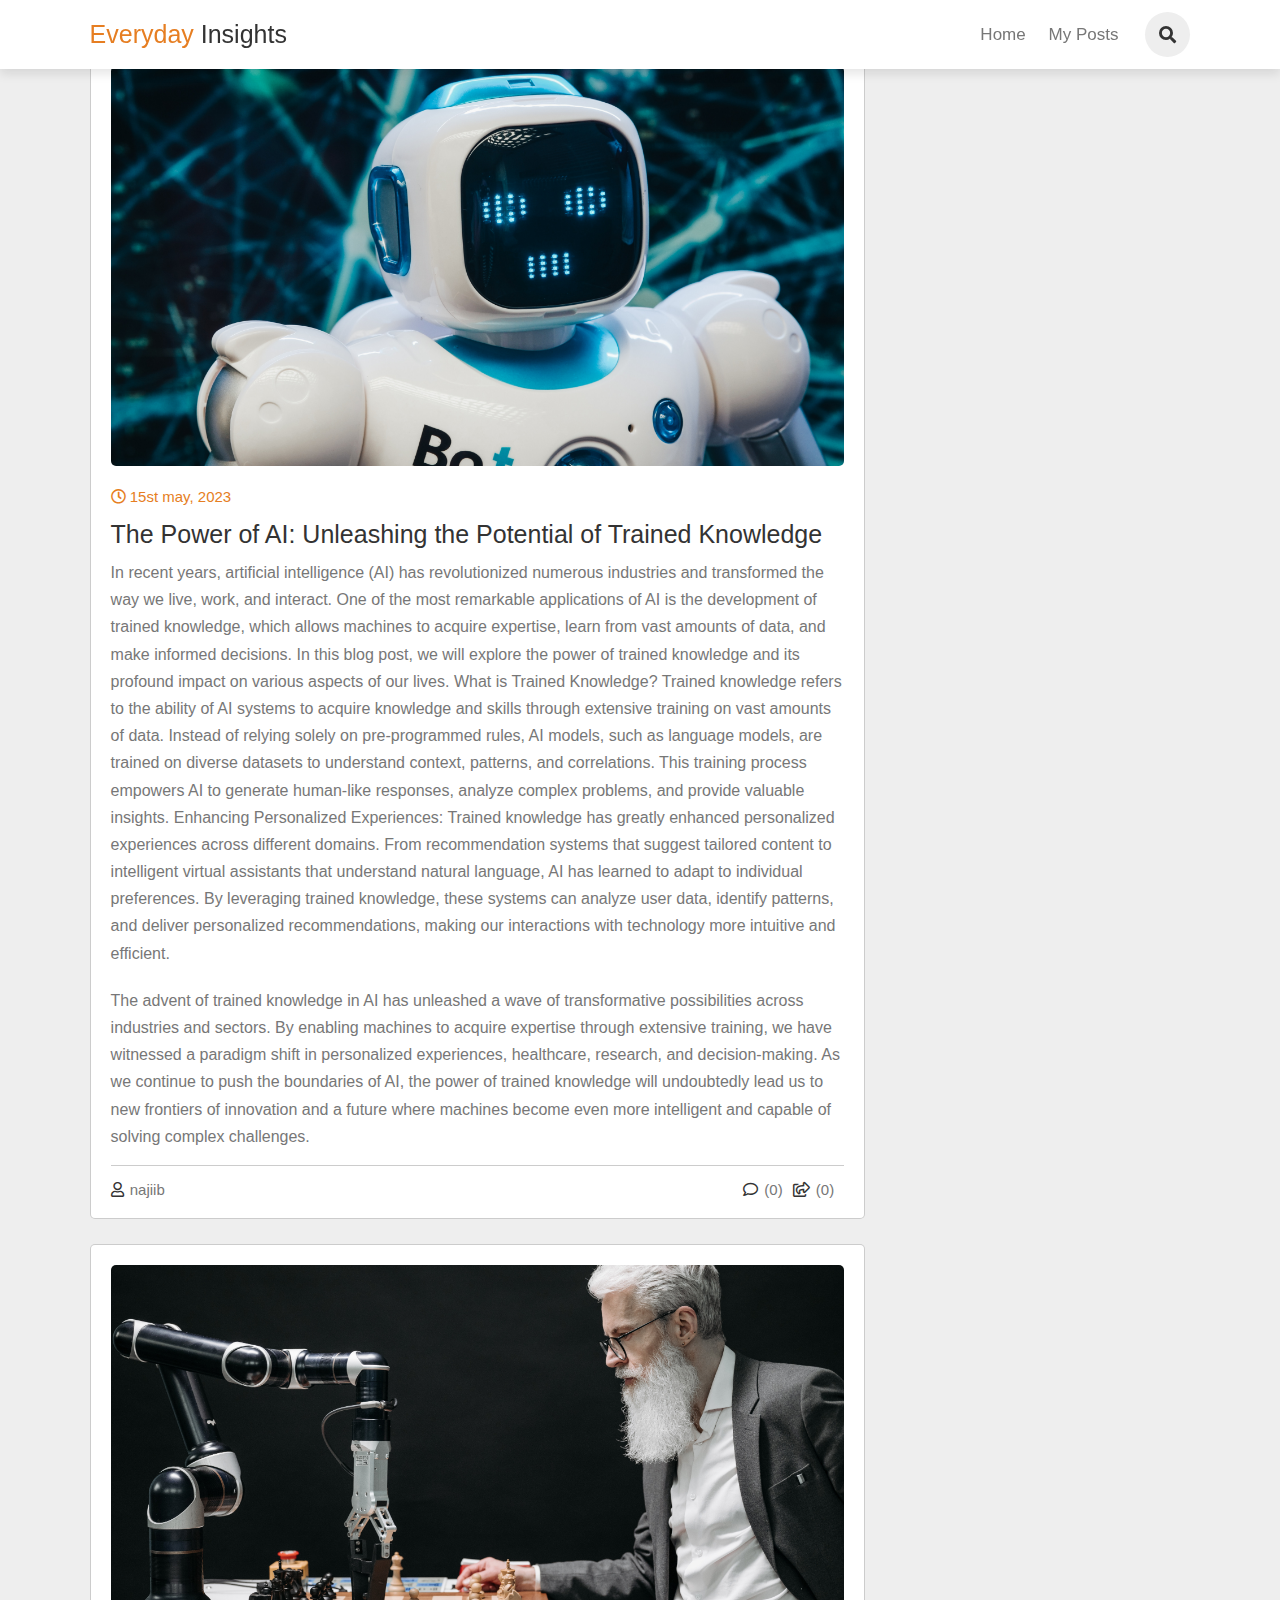
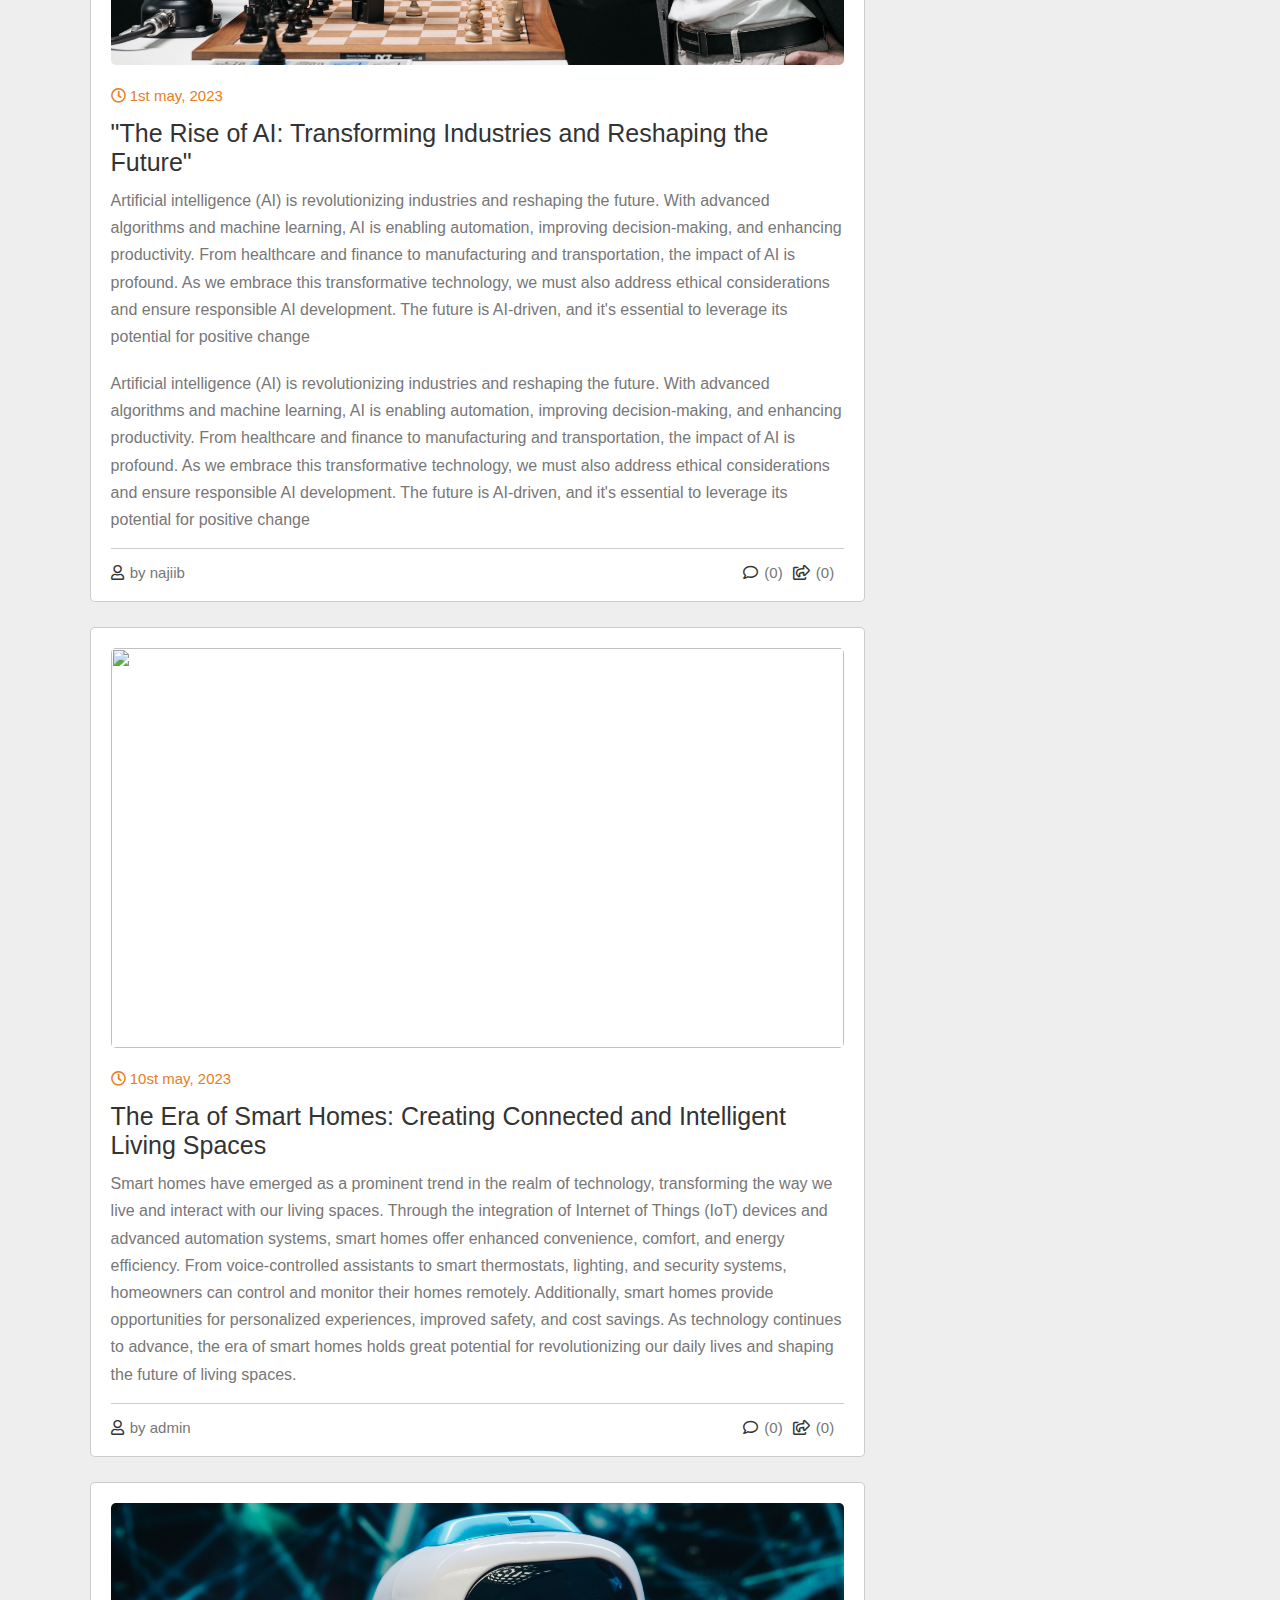
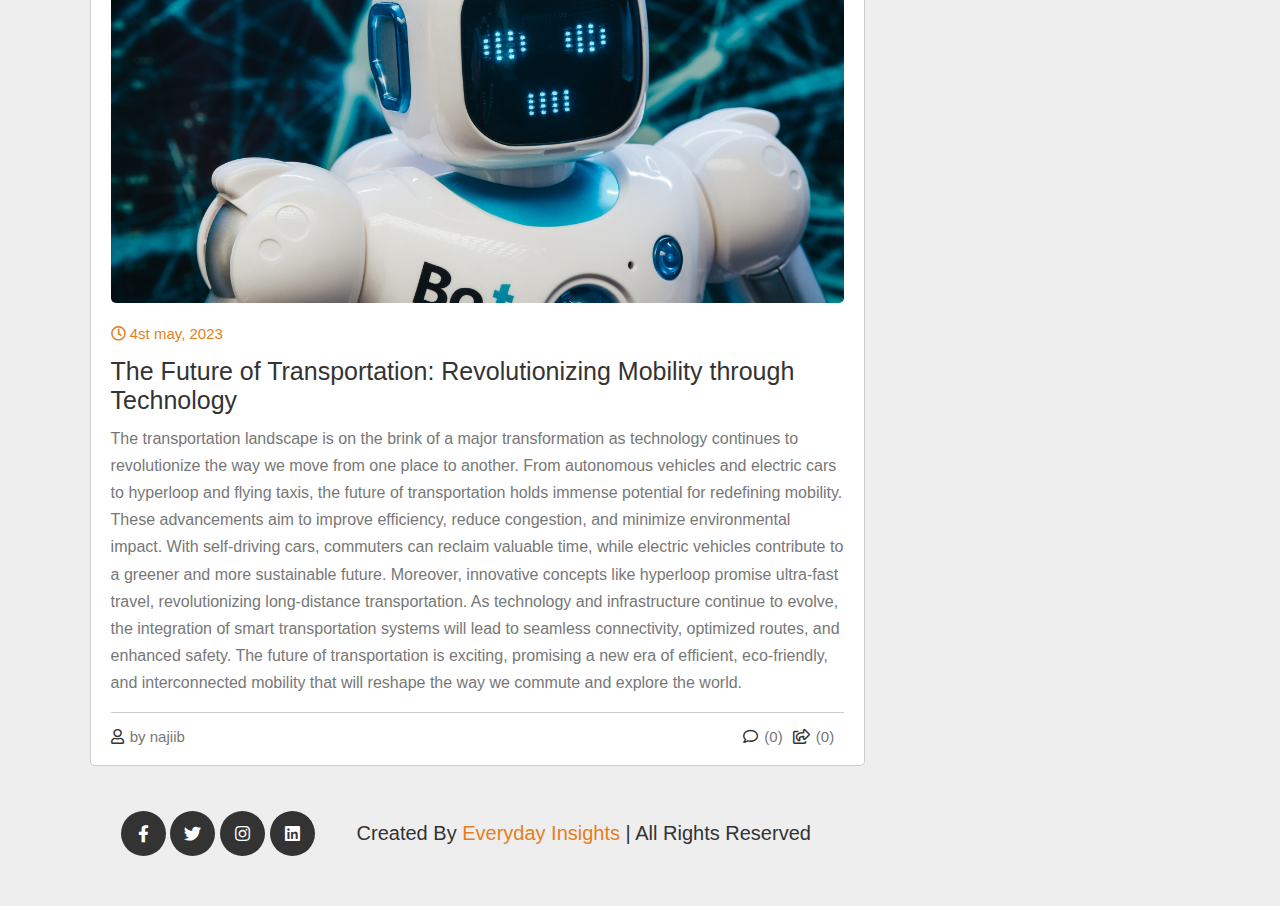
==== blog.html @ edc1b6c0 "updating" ====
<!DOCTYPE html>
<html lang="en">
<head>
    <meta charset="UTF-8">
    <meta http-equiv="X-UA-Compatible" content="IE=edge">
    <meta name="viewport" content="width=
    , initial-scale=1.0">
    <title>my bosts</title>
</head>
<link rel="stylesheet" href="https://cdnjs.cloudflare.com/ajax/libs/font-awesome/5.15.3/css/all.min.css">

<!-- custom css file link  -->
<link rel="stylesheet" href="css/style.css">
<body>
    <header class="header">

        <a href="./index.html" class="logo"><span>Everyday</span> Insights</a>
    
        <nav class="navbar">
            <a href="./index.html">home</a>
            <a href="./blog.html">my posts</a>
        </nav>
    
        <div class="icons">
            <i class="fas fa-bars" id="menu-bars"></i>
            <i class="fas fa-search" id="search-icon"></i>
        </div>
    
        <form action="" class="search-form">
            <input type="search" name="" placeholder="search here..." id="search-box">
            <label for="search-box" class="fas fa-search"></label>
        </form>
    
    </header>
    <section class="container" id="posts">

        <div class="posts-container">
    
            <div class="post">
                <img src="./images/pexels-kindel-media-8566472.jpg" alt="" class="image">
                <div class="date">
                    <i class="far fa-clock"></i>
                    <span>15st may, 2023</span>
                </div>
                <h3 class="title">The Power of AI: Unleashing the Potential of Trained Knowledge</h3>
                <p class="text">In recent years, artificial intelligence (AI) has revolutionized numerous industries and transformed the way we live, work, and interact. One of the most remarkable applications of AI is the development of trained knowledge, which allows machines to acquire expertise, learn from vast amounts of data, and make informed decisions. In this blog post, we will explore the power of trained knowledge and its profound impact on various aspects of our lives.

                    What is Trained Knowledge?
                    Trained knowledge refers to the ability of AI systems to acquire knowledge and skills through extensive training on vast amounts of data. Instead of relying solely on pre-programmed rules, AI models, such as language models, are trained on diverse datasets to understand context, patterns, and correlations. This training process empowers AI to generate human-like responses, analyze complex problems, and provide valuable insights.
                    
                    Enhancing Personalized Experiences:
                    Trained knowledge has greatly enhanced personalized experiences across different domains. From recommendation systems that suggest tailored content to intelligent virtual assistants that understand natural language, AI has learned to adapt to individual preferences. By leveraging trained knowledge, these systems can analyze user data, identify patterns, and deliver personalized recommendations, making our interactions with technology more intuitive and efficient.
                    </p>
                <p class="text">The advent of trained knowledge in AI has unleashed a wave of transformative possibilities across industries and sectors. By enabling machines to acquire expertise through extensive training, we have witnessed a paradigm shift in personalized experiences, healthcare, research, and decision-making. As we continue to push the boundaries of AI, the power of trained knowledge will undoubtedly lead us to new frontiers of innovation and a future where machines become even more intelligent and capable of solving complex challenges.</p>
                <div class="links">
                    <a href="#" class="user">
                        <i class="far fa-user"></i>
                        <span> najiib</span>
                    </a>
                    <a href="#" class="icon">
                        <i class="far fa-comment"></i>
                        <span>(0)</span>
                    </a>
                    <a href="#" class="icon">
                        <i class="far fa-share-square"></i>
                        <span>(0)</span>
                    </a>
                </div>
            </div>
    
            <div class="post">
                <img src="./images/pexels-pavel-danilyuk-8438922.jpg" alt="" class="image">
                <div class="date">
                    <i class="far fa-clock"></i>
                    <span>1st may, 2023</span>
                </div>
                <h3 class="title"> "The Rise of AI: Transforming Industries and Reshaping the Future"</h3>
                <p class="text">Artificial intelligence (AI) is revolutionizing industries and reshaping the future. With advanced algorithms and machine learning, AI is enabling automation, improving decision-making, and enhancing productivity. From healthcare and finance to manufacturing and transportation, the impact of AI is profound. As we embrace this transformative technology, we must also address ethical considerations and ensure responsible AI development. The future is AI-driven, and it's essential to leverage its potential for positive change</p>
                <p class="text">Artificial intelligence (AI) is revolutionizing industries and reshaping the future. With advanced algorithms and machine learning, AI is enabling automation, improving decision-making, and enhancing productivity. From healthcare and finance to manufacturing and transportation, the impact of AI is profound. As we embrace this transformative technology, we must also address ethical considerations and ensure responsible AI development. The future is AI-driven, and it's essential to leverage its potential for positive change</p>
                <div class="links">
                    <a href="#" class="user">
                        <i class="far fa-user"></i>
                        <span>by najiib</span>
                    </a>
                    <a href="#" class="icon">
                        <i class="far fa-comment"></i>
                        <span>(0)</span>
                    </a>
                    <a href="#" class="icon">
                        <i class="far fa-share-square"></i>
                        <span>(0)</span>
                    </a>
                </div>
            </div>
    
            <div class="post">
                <img src="./images/digital-tablet-screen-with-smart-home-controller-wooden-table.jpg" alt="" class="image">
                <div class="date">
                    <i class="far fa-clock"></i>
                    <span>10st may, 2023</span>
                </div>
                <h3 class="title">The Era of Smart Homes: Creating Connected and Intelligent Living Spaces</h3>
                <p class="text">Smart homes have emerged as a prominent trend in the realm of technology, transforming the way we live and interact with our living spaces. Through the integration of Internet of Things (IoT) devices and advanced automation systems, smart homes offer enhanced convenience, comfort, and energy efficiency. From voice-controlled assistants to smart thermostats, lighting, and security systems, homeowners can control and monitor their homes remotely. Additionally, smart homes provide opportunities for personalized experiences, improved safety, and cost savings. As technology continues to advance, the era of smart homes holds great potential for revolutionizing our daily lives and shaping the future of living spaces.</p>
                <div class="links">
                    <a href="#" class="user">
                        <i class="far fa-user"></i>
                        <span>by admin</span>
                    </a>
                    <a href="#" class="icon">
                        <i class="far fa-comment"></i>
                        <span>(0)</span>
                    </a>
                    <a href="#" class="icon">
                        <i class="far fa-share-square"></i>
                        <span>(0)</span>
                    </a>
                </div>
            </div>
            <div class="post">
                <img src="./images/pexels-kindel-media-8566472.jpg" alt="" class="image">
                <div class="date">
                    <i class="far fa-clock"></i>
                    <span>4st may, 2023</span>
                </div>
                <h3 class="title">The Future of Transportation: Revolutionizing Mobility through Technology</h3>
                <p class="text">The transportation landscape is on the brink of a major transformation as technology continues to revolutionize the way we move from one place to another. From autonomous vehicles and electric cars to hyperloop and flying taxis, the future of transportation holds immense potential for redefining mobility. These advancements aim to improve efficiency, reduce congestion, and minimize environmental impact. With self-driving cars, commuters can reclaim valuable time, while electric vehicles contribute to a greener and more sustainable future. Moreover, innovative concepts like hyperloop promise ultra-fast travel, revolutionizing long-distance transportation. As technology and infrastructure continue to evolve, the integration of smart transportation systems will lead to seamless connectivity, optimized routes, and enhanced safety. The future of transportation is exciting, promising a new era of efficient, eco-friendly, and interconnected mobility that will reshape the way we commute and explore the world.</p>
                <div class="links">
                    <a href="#" class="user">
                        <i class="far fa-user"></i>
                        <span>by najiib</span>
                    </a>
                    <a href="#" class="icon">
                        <i class="far fa-comment"></i>
                        <span>(0)</span>
                    </a>
                    <a href="#" class="icon">
                        <i class="far fa-share-square"></i>
                        <span>(0)</span>
                    </a>
                </div>
            </div>
            <section class="footer">

                <div class="follow">
                    <a href="#" class="fab fa-facebook-f"></a>
                    <a href="#" class="fab fa-twitter"></a>
                    <a href="#" class="fab fa-instagram"></a>
                    <a href="#" class="fab fa-linkedin"></a>
                </div>
            
                <div class="credit">created by <span>Everyday Insights</span> | all rights reserved</div>
            
            </section>
    
        </div>
        
</body>
</html>
---- css/style.css ----
:root{
    --orange:#e67e22;
    --black:#333;
    --light-color:#777;
    --border:.1rem solid rgba(0,0,0,.2);
    --box-shadow:0 .5rem 1rem rgba(0,0,0,.1);
}

*{
    margin:0; padding:0;
    box-sizing: border-box;
    outline: none; border:none;
    text-decoration: none;
    font-family: Verdana, Geneva, Tahoma, sans-serif;
    font-weight: lighter;
}

html{
    font-size: 62.5%;
    overflow-x: hidden;
    scroll-behavior: smooth;
    scroll-padding-top: 6rem;
}

section{
    padding:2rem 7%;
}

.btn{
    margin-top: 1rem;
    display: inline-block;
    background:var(--black);
    color:#fff;
    border-radius: .5rem;
    padding:.9rem 3rem;
    cursor: pointer;
    font-size: 1.7rem;
}

.btn:hover{
    background:var(--orange);
}

.header{
    position: fixed;
    top:0; left:0; right:0;
    z-index: 1000;
    background: #fff;
    box-shadow: var(--box-shadow);
    display: flex;
    align-items: center;
    padding:1.2rem 7%;
}

.header .logo{
    color:var(--black);
    font-size: 2.5rem;
    margin-right: auto;
}

.header .logo span{
    color:var(--orange);
}

.header .navbar a{
    color:var(--light-color);
    margin-right: 2rem;
    font-size: 1.7rem;
    text-transform: capitalize;
}

.header .navbar a:hover{
    color:var(--orange);
}

.header .icons i{
    height:4.5rem;
    line-height:4.5rem;
    width:4.5rem;
    text-align: center;
    color:var(--black);
    background:#eee;
    border-radius: 50%;
    margin-left: .7rem;
    font-size: 1.7rem;
    cursor: pointer;
}

.header .icons i:hover{
    color:#fff;
    background:var(--orange);
}

.header .search-form{
    position: absolute;
    background:#fff;
    border-radius: .5rem;
    display: flex;
    align-items: center;
    box-shadow: var(--box-shadow);
    top:110%; right:7%;
    height:6rem;
    width:50rem;
    padding:1rem;
    display: none;
}

.header .search-form.active{
    display: flex;
}

.header .search-form #search-box{
    width:100%;
    border:var(--border);
    border-radius: .5rem;
    padding:1rem;
    font-size: 1.7rem;
    color:var(--black);
    height: 100%;
}

.header .search-form label{
    font-size: 2rem;
    padding-left: 1rem;
    padding-right: .5rem;
    cursor: pointer;
    color:var(--black);
}

.header .search-form label:hover{
    color:var(--orange);
}

#menu-bars{
    display: none;
}

.banner{
    min-height: 80vh;
    background:url(../images/banner.png) no-repeat;
    background-size: cover;
    background-position: center;
    display: grid;
    place-items: center;
    padding-top: 8rem;
}

.banner .content{
    text-align: center;
    background:#fff;
    border-radius: .5rem;
    box-shadow: var(--box-shadow);
    padding:3rem;
    max-width: 50rem;
}

.banner .content h3{
    font-size: 4rem;
    color:var(--black);
    text-transform: uppercase;
}

.banner .content p{
    font-size: 1.7rem;
    color:var(--light-color);
    padding:1rem 0;
    line-height: 1.5;
}

.container{
    display: grid;
    grid-template-columns: 2.5fr 1fr;
    gap:1.5rem;
    background:#eee;

}

.container .posts-container .post{
    width:100%;
    padding:2rem;
    background:#fff;
    border:var(--border);
    border-radius: .5rem;
    margin-bottom: 1.5rem;
    margin-top: 2.5rem;
}

.container .posts-container .post .image{
    height: 40rem;
    width:100%;
    border-radius: .5rem;
    object-fit: cover;
}

.container .posts-container .post .date{
    padding-top: 2rem;
    font-size: 1.5rem;
    color:var(--orange);
}

.container .posts-container .post .title{
    padding-top: 1.5rem;
    font-size: 2.5rem;
    color:var(--black);
}

.container .posts-container .post .text{
    color:var(--light-color);
    font-size: 1.6rem;
    line-height: 1.7;
    padding:1rem 0;
}

.container .posts-container .links{
    border-top: var(--border);
    margin-top: .5rem;
    padding-top: 1.5rem;
    display: flex;
    align-items: center;
}

.container .posts-container .links .user{
    margin-right: auto;
}

.container .posts-container .links .icon{
    padding-right: 1rem;
}

.container .posts-container .links a{
    font-size: 1.5rem;
    color:var(--light-color);
}

.container .posts-container .links a i{
    padding-right: .2rem;
    color:var(--black);
}

.container .posts-container .links a:hover{
    color:var(--orange);
}

.container .posts-container .links a:hover i{
    color:var(--orange);
}

.container .sidebar .box{
    border:var(--border);
    border-radius: .5rem;
    overflow:hidden;
    background:#fff;
    margin-bottom: 1.5rem;
}

.container .sidebar .box .title{
    padding:1.5rem;
    font-size: 2rem;
    color:#fff;
    background:var(--black);
    text-transform: capitalize;
}

.container .sidebar .box .about{
    text-align: center;
    padding:1rem 1.5rem;
}

.container .sidebar .box .about img{
    height: 15rem;
    width: 15rem;
    border-radius: 50%;
    object-fit: cover;
    margin:1rem 0;
}

.container .sidebar .box .about h3{
    color:var(--orange);
    font-size: 2rem;
}

.container .sidebar .box .about p{
    color:var(--light-color);
    font-size: 1.5rem;
    line-height: 1.5;
    padding:1rem;
}

.container .sidebar .box .about .follow{
    padding:1rem 0;
}

.container .sidebar .box .about .follow a{
    height: 4rem;
    line-height: 4rem;
    width: 4rem;
    border-radius: 50%;
    background:var(--black);
    color:#fff;
    font-size: 1.7rem;
    margin:0 .1rem;
}

.container .sidebar .box .about .follow a:hover{
    background:var(--orange);
}

.container .sidebar .box .category{
    padding:1rem 1.5rem;
}

.container .sidebar .box .category a{
    padding:.4rem 0;
    font-size: 1.5rem;
    color:var(--black);
    display: flex;
    align-items: center;
    justify-content: space-between;
}

.container .sidebar .box .category a span{
    background:var(--light-color);
    color:#fff;
    border-radius: .5rem;
    padding:.5rem;
}

.container .sidebar .box .category a:hover{
    color:var(--orange);
}

.container .sidebar .box .category a:hover span{
    background-color:var(--orange);
}

.container .sidebar .box .p-post{
    padding:1rem 2rem;
}

.container .sidebar .box .p-post a{
    padding:1rem 0;
    display: block;
}

.container .sidebar .box .p-post a h3{
    color:var(--black);
    font-size: 2rem;
    padding-bottom: 1rem;
}

.container .sidebar .box .p-post a span{
    color:var(--light-color);
    font-size: 1.5rem;
}

.container .sidebar .box .p-post a span i{
    padding-right: .2rem;
}

.container .sidebar .box .p-post a:hover h3{
    color:var(--orange);
}

.container .sidebar .box .tags{
    padding:1rem;
}

.container .sidebar .box .tags a{
    display: inline-block;
    padding:1rem 1.5rem;
    font-size: 1.5rem;
    color:var(--black);
    border-radius: .5rem;
    border:var(--border);
    margin:.5rem;
}

.container .sidebar .box .tags a:hover{
    background:var(--black);
    color:#fff;
}

.contact{
    background:url(../images/contact-bg.jpg) no-repeat;
    background-size: cover;
    background-position: center;
    background-attachment: fixed;
}

.contact form{
    background:#fff;
    box-shadow: var(--box-shadow);
    border-radius: .5rem;
    margin:2rem auto;
    max-width: 70rem;
    padding:2rem;
}

.contact form h3{
    color:var(--black);
    text-align: center;
    padding-bottom: 1.5rem;
    font-size: 3rem;
    text-transform: capitalize;
}

.contact form .inputBox{
    display: flex;
    justify-content: space-between;
    flex-wrap: wrap;
}

.contact form .inputBox input,
.contact form textarea{
    width:100%;
    background:#eee;
    padding:1rem;
    margin:.7rem 0;
    border-radius: .5rem;
    color:var(--black);
    font-size: 1.7rem;
}

.contact form .inputBox input{
    width:49%;
}

.footer{
    display: flex;
    align-items: center;
    justify-content: space-between;
    padding-left: 30px;
}

.footer .credit{
    text-transform: capitalize;
    font-size: 2rem;
    color:var(--black);
    padding: 1rem 0;
}

.footer .credit span{
    color:var(--orange);
}

.footer .follow{
    padding: 1rem 0;
}

.footer .follow a{
    height:4.5rem;
    line-height:4.5rem;
    width:4.5rem;
    border-radius: 50%;
    font-size: 1.7rem;
    background:var(--black);
    color:#fff;
    margin:0 .1rem;
    text-align: center;
}

.footer .follow a:hover{
    background:var(--orange);
}













/* media queries  */

@media (max-width:991px){

    html{
        font-size: 55%;
    }

    .header{
        padding:1.5rem;
    }

    section{
        padding:2rem;
    }    

    .container{
        grid-template-columns: 2fr 1fr;
    }

}

@media (max-width:768px){

    #menu-bars{
        display: inline-block;
    }

    .header .search-form{
        top:100%; left: 0; right: 0;
        border-top: var(--border);
        width: 100%;
        border-radius: 0;
    }

    .header .navbar{
        position: absolute;
        top:100%; left: 0; right: 0;
        border-top: var(--border);
        border-bottom: var(--border);
        background: #fff;        
        display: none;
    }

    .header .navbar.active{
        display: block;
    }

    .header .navbar a{
        display: block;
        background:#f7f7f7;
        padding:1.5rem;
        margin:1.5rem;
        border-radius: .5rem;
        border:var(--border);
    }

    .container{
        grid-template-columns: 1fr;
        gap:0;
    }

    .container .posts-container .post .image{
        height: 30rem;;
    }

    .footer{
        flex-flow: column;
        text-align: center;
    }

}

@media (max-width:450px){

    html{
        font-size: 50%;
    }

    .contact form .inputBox input{
        width:100%;
    }    

}
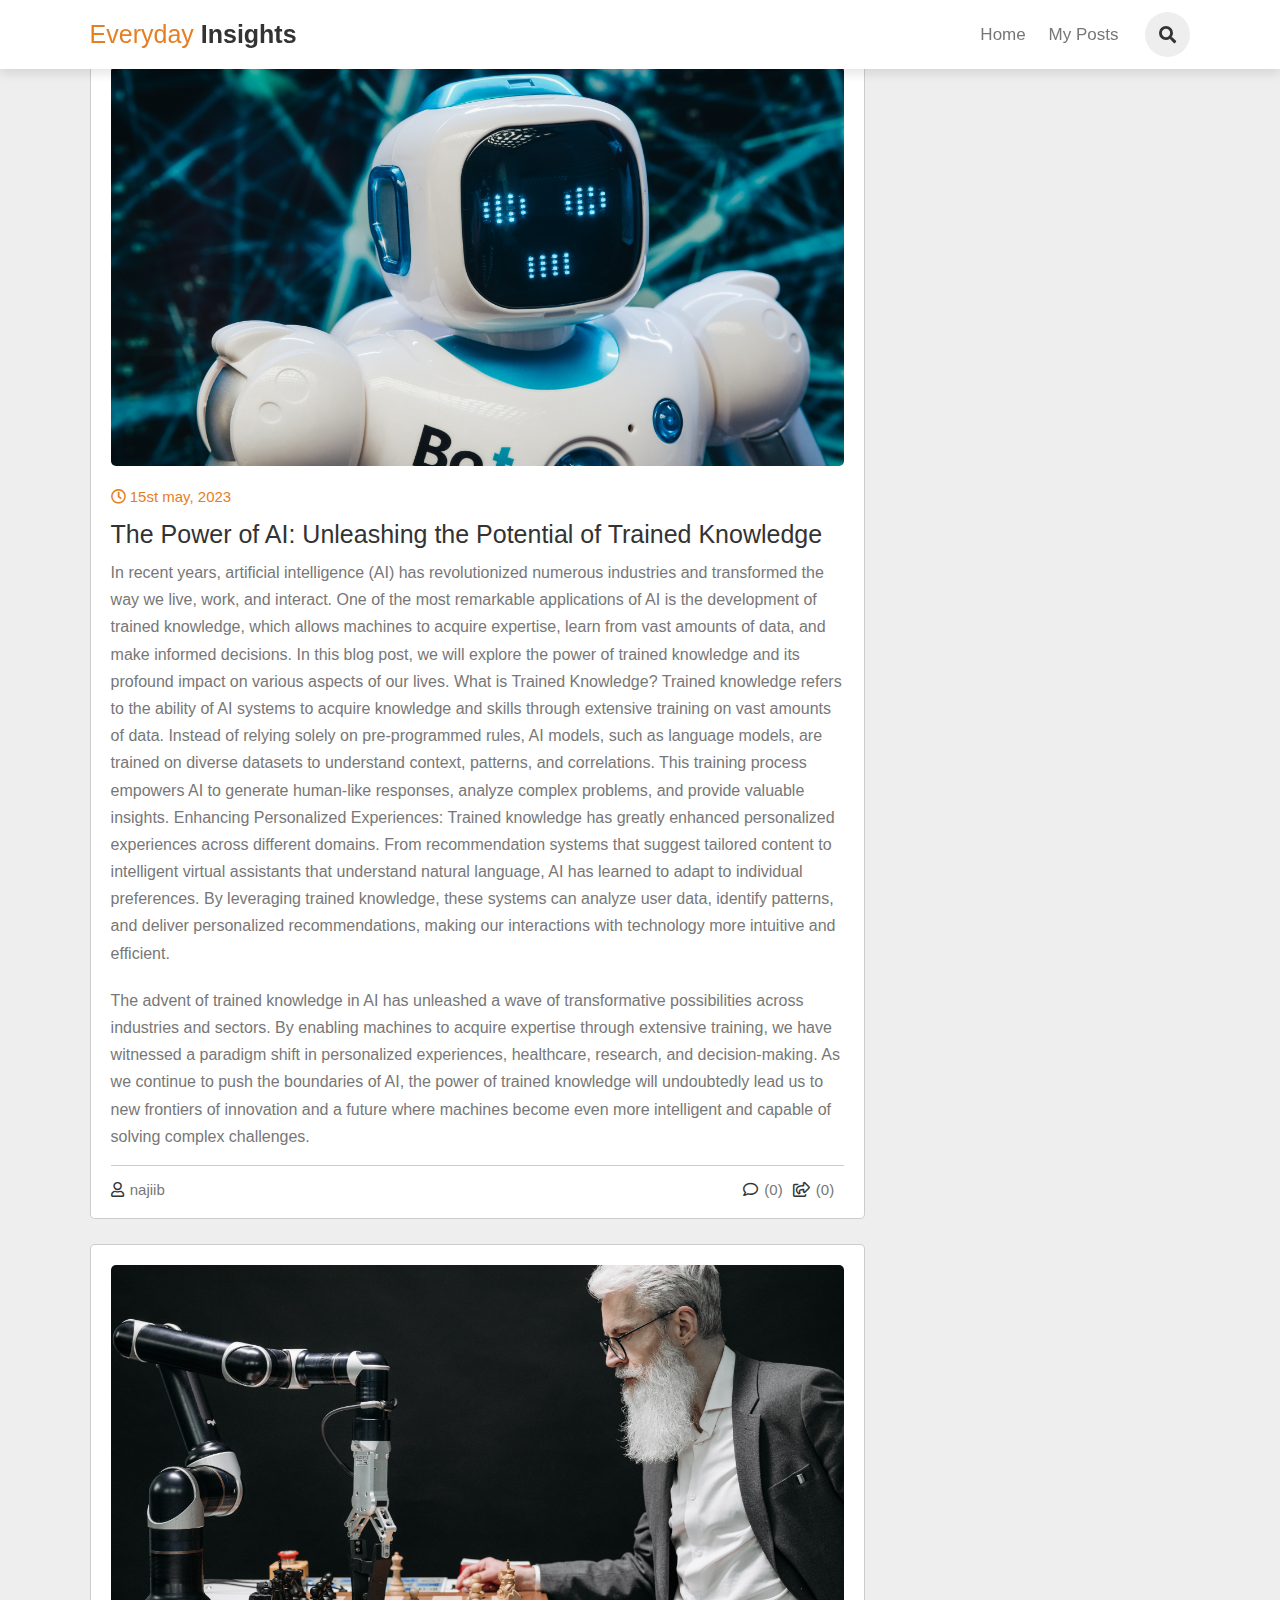
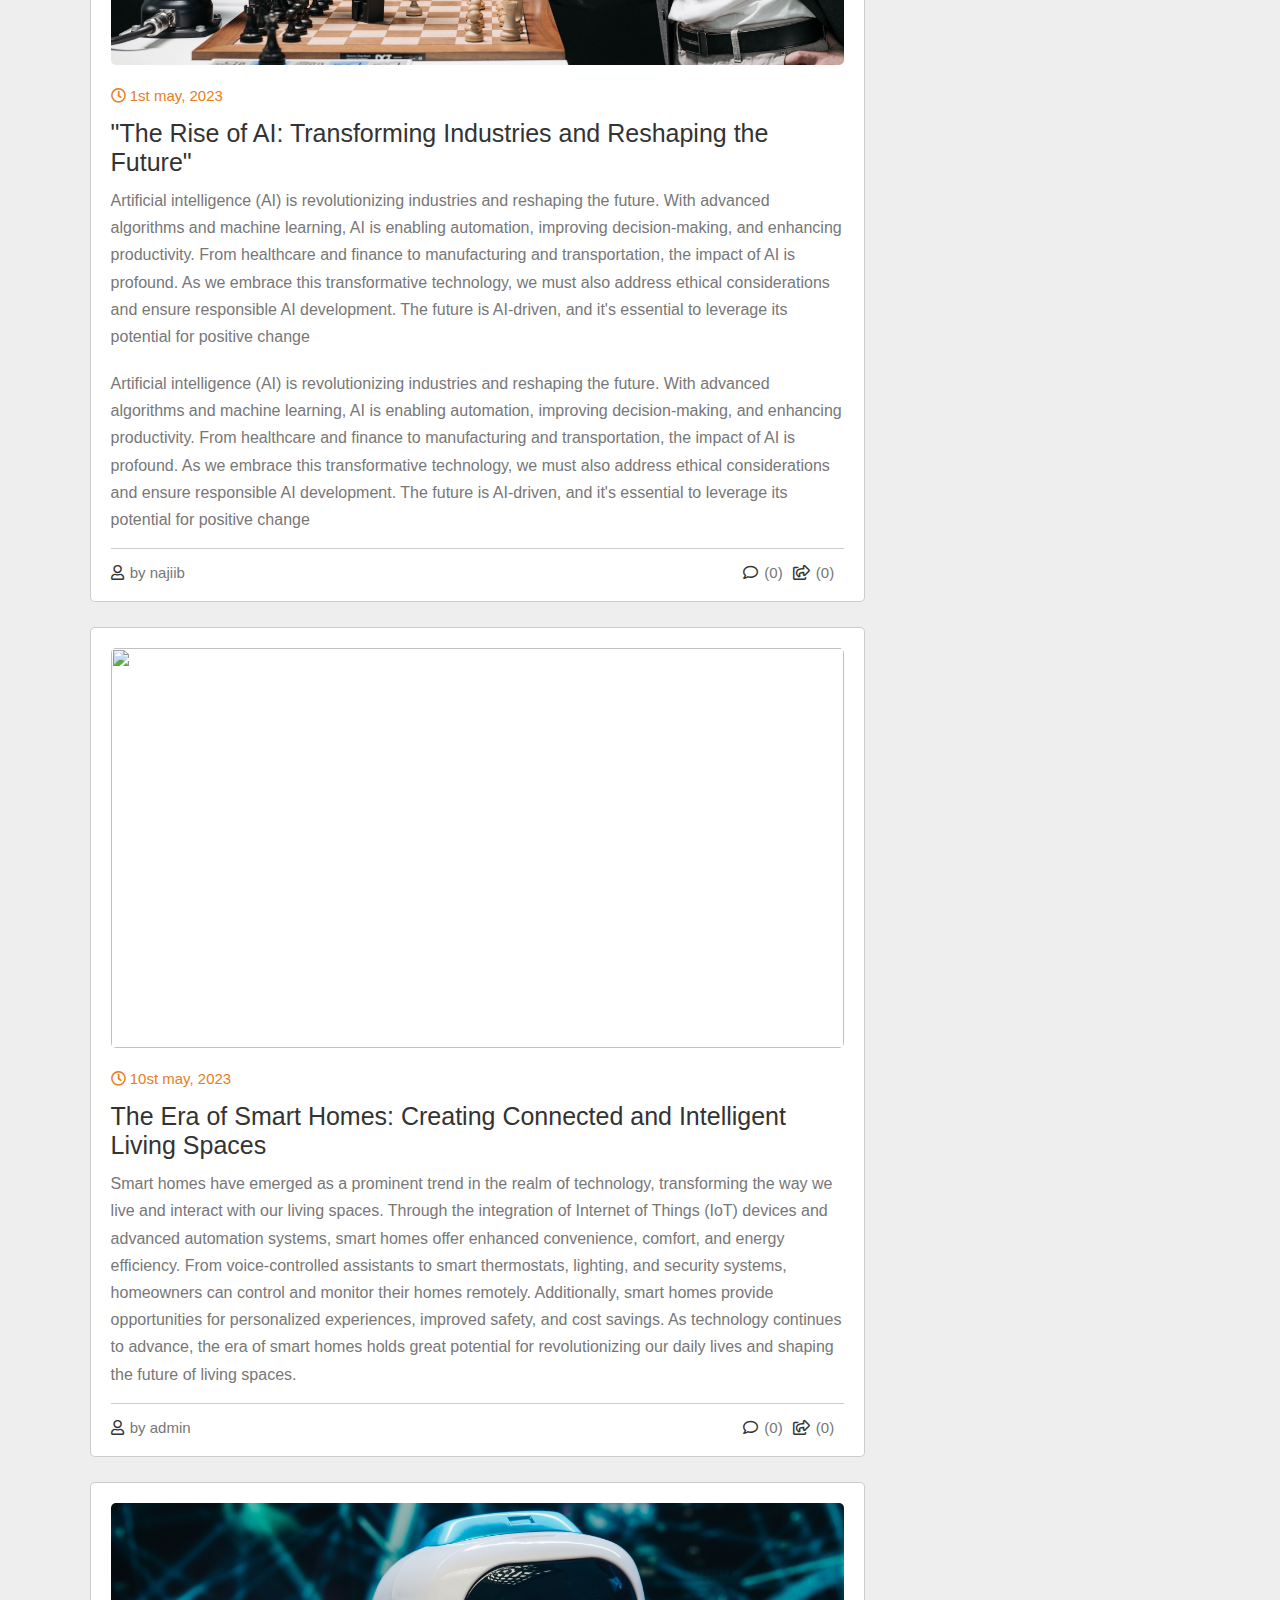
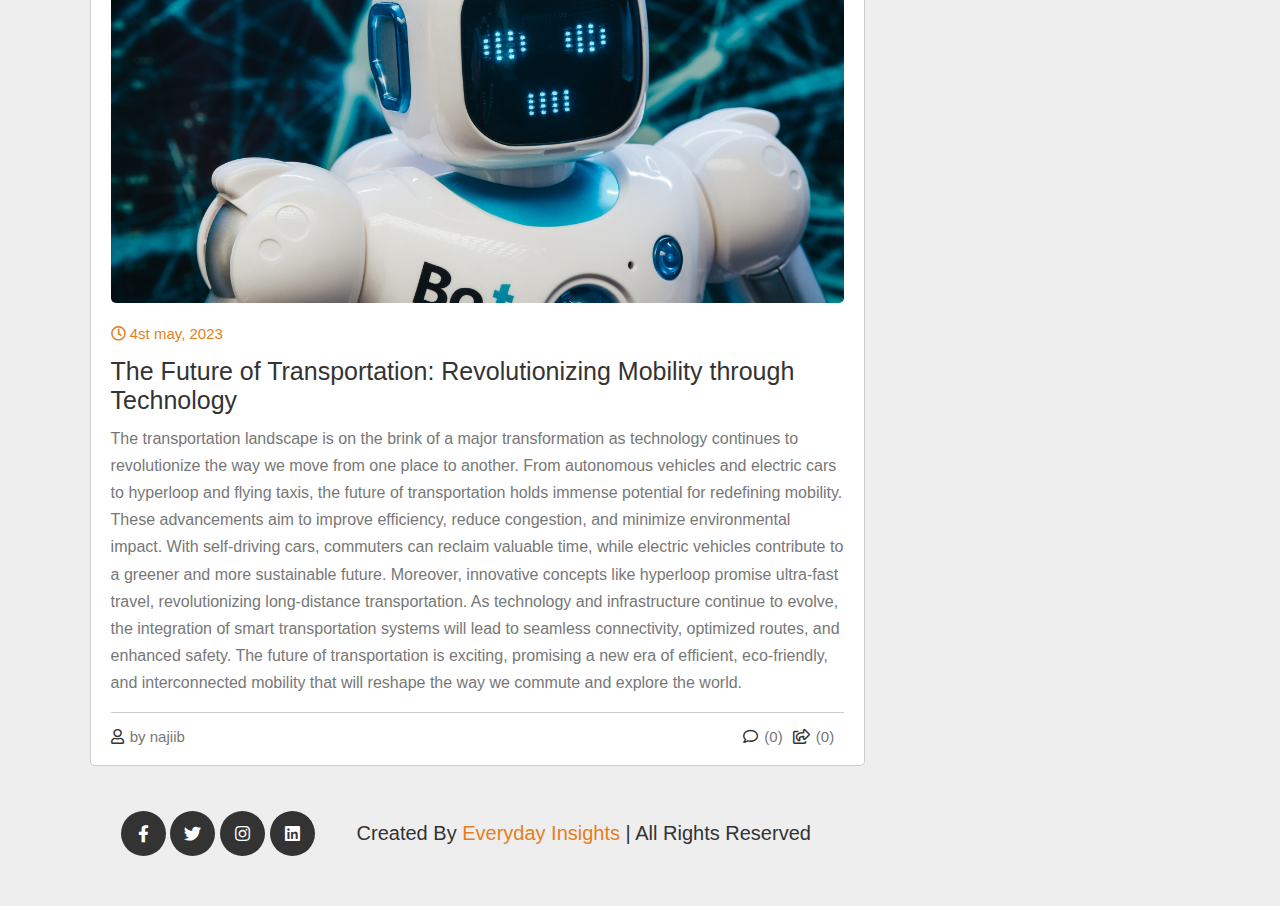
==== commit 98014947: "Your commit message" ====
--- a/blog.html
+++ b/blog.html
@@ -6,6 +6,9 @@
     <meta name="viewport" content="width=
     , initial-scale=1.0">
     <title>my bosts</title>
+    <!-- adsanse -->
+    <script async src="https://pagead2.googlesyndication.com/pagead/js/adsbygoogle.js?client=ca-pub-7048510342508198"
+     crossorigin="anonymous"></script>
 </head>
 <link rel="stylesheet" href="https://cdnjs.cloudflare.com/ajax/libs/font-awesome/5.15.3/css/all.min.css">
 
@@ -13,6 +16,7 @@
 <link rel="stylesheet" href="css/style.css">
 <body>
     <header class="header">
+
 
         <a href="./index.html" class="logo"><span>Everyday</span> Insights</a>
     
@@ -154,5 +158,8 @@
     
         </div>
         
+        <script src="js/script.js"></script>
+
+        
 </body>
 </html>--- a/css/style.css
+++ b/css/style.css
@@ -558,4 +558,112 @@
         width:100%;
     }    
 
-}+}
+
+
+.ok{
+    display: flex;
+    flex-direction: column;
+    justify-content: center;
+    align-items: center;
+    font-size: large;
+
+    margin-top: 90px;
+    margin-left: 20px;
+    margin-right: 20px;
+    margin-bottom: 20px;
+}
+/* Reset default margin and padding */
+* {
+    margin: 0;
+    padding: 0;
+    box-sizing: border-box;
+  }
+  
+  /* Footer styles */
+  footer {
+    background-color: #333;
+    padding: 20px 0;
+  }
+  
+  .container2 {
+    max-width: 1200px;
+    margin: 0 auto;
+    padding: 0 20px;
+  }
+  
+  .footer-content {
+    display: flex;
+    flex-direction: column;
+    justify-content: space-between;
+    align-items: center;
+    color: #fff;
+  }
+  
+  .footer-left {
+    text-align: center;
+    margin-bottom: 10px;
+  }
+  
+  .logo {
+    font-size: 24px;
+    color: #fff;
+    text-decoration: none;
+    font-weight: bold;
+  }
+  
+  .logo:hover {
+    text-decoration: underline;
+  }
+  
+  .footer-right {
+    display: flex;
+    align-items: center;
+  }
+  
+  .social-media {
+    list-style: none;
+    display: flex;
+    margin-right: 20px;
+  }
+  
+  .social-media li {
+    margin: 0 5px;
+  }
+  
+  .social-media a {
+    color: #fff;
+    text-decoration: none;
+    font-size: 24px;
+    transition: color 0.3s;
+  }
+  
+  .social-media a:hover {
+    color: #f8f8f8;
+  }
+  
+  .privacy-policy {
+    color: #fff;
+    text-decoration: none;
+    font-size: 14px;
+  }
+  
+  .privacy-policy:hover {
+    text-decoration: underline;
+  }
+  
+  /* Responsive styles */
+  @media screen and (max-width: 767px) {
+    .footer-content {
+      flex-direction: column;
+    }
+  
+    .footer-right {
+      margin-top: 10px;
+    }
+  
+    .privacy-policy {
+      margin-top: 10px;
+    }
+  }
+  